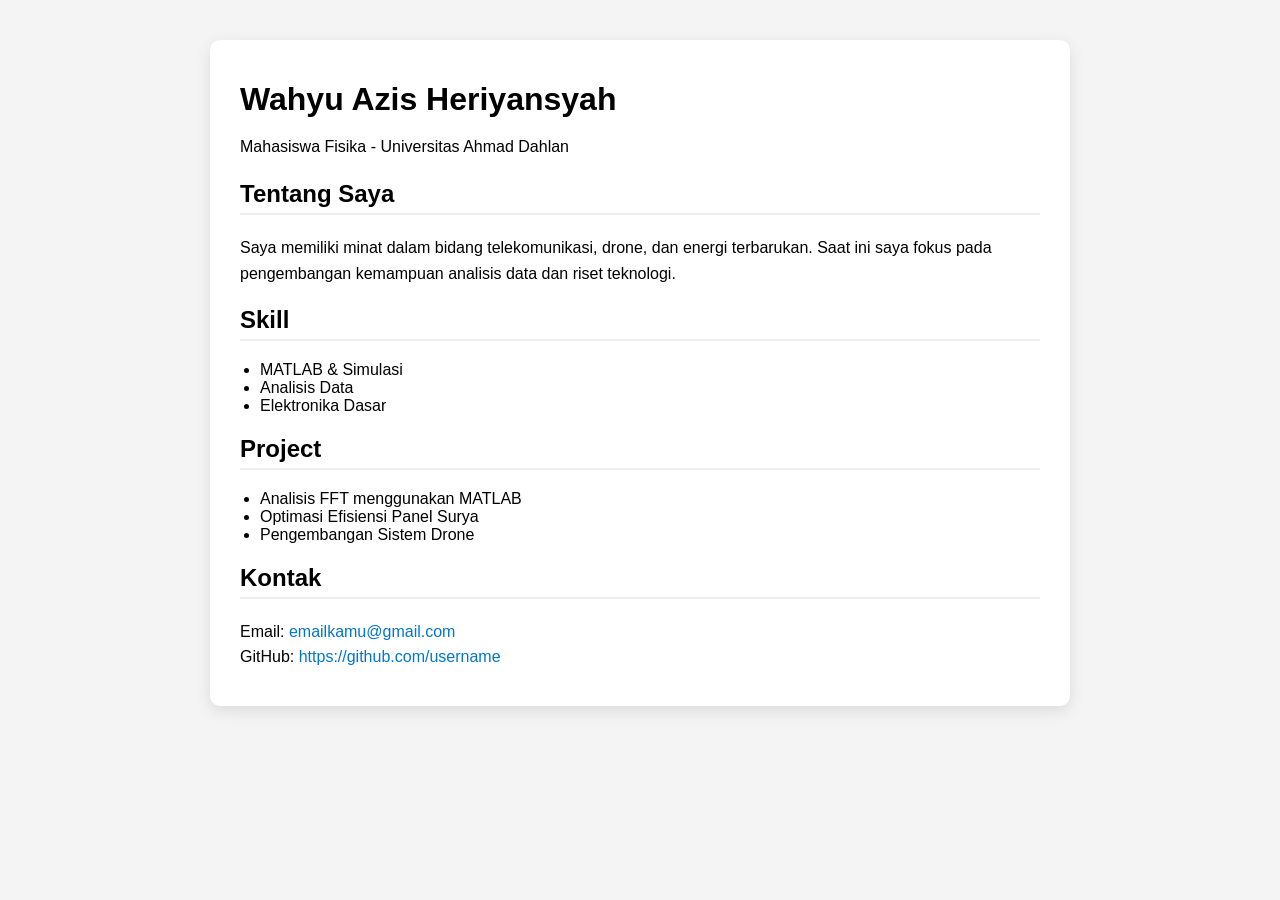
==== cbtampilanweb.html @ 7094b4a1 "update CV website" ====
<!DOCTYPE html>
<html lang="id">
<head>
    <meta charset="UTF-8">
    <meta name="viewport" content="width=device-width, initial-scale=1.0">
    <title>CV Wahyu Azis</title>

    <style>
        body {
            font-family: Arial, sans-serif;
            margin: 0;
            background: #f4f4f4;
        }

        .container {
            max-width: 800px;
            margin: 40px auto;
            background: white;
            padding: 20px 30px;
            border-radius: 10px;
            box-shadow: 0 5px 15px rgba(0,0,0,0.1);
        }

        h1 {
            margin-bottom: 5px;
        }

        h2 {
            border-bottom: 2px solid #eee;
            padding-bottom: 5px;
            margin-top: 20px;
        }

        p {
            line-height: 1.6;
        }

        ul {
            padding-left: 20px;
        }

        .contact a {
            text-decoration: none;
            color: #0077cc;
        }

        .contact a:hover {
            text-decoration: underline;
        }
    </style>
</head>

<body>

<div class="container">
    <h1>Wahyu Azis Heriyansyah</h1>
    <p>Mahasiswa Fisika - Universitas Ahmad Dahlan</p>

    <h2>Tentang Saya</h2>
    <p>
        Saya memiliki minat dalam bidang telekomunikasi, drone, dan energi terbarukan.
        Saat ini saya fokus pada pengembangan kemampuan analisis data dan riset teknologi.
    </p>

    <h2>Skill</h2>
    <ul>
        <li>MATLAB & Simulasi</li>
        <li>Analisis Data</li>
        <li>Elektronika Dasar</li>
    </ul>

    <h2>Project</h2>
    <ul>
        <li>Analisis FFT menggunakan MATLAB</li>
        <li>Optimasi Efisiensi Panel Surya</li>
        <li>Pengembangan Sistem Drone</li>
    </ul>

    <h2>Kontak</h2>
    <p class="contact">
        Email: <a href="mailto:emailkamu@gmail.com">emailkamu@gmail.com</a><br>
        GitHub: <a href="#">https://github.com/username</a>
    </p>
</div>

</body>
</html>
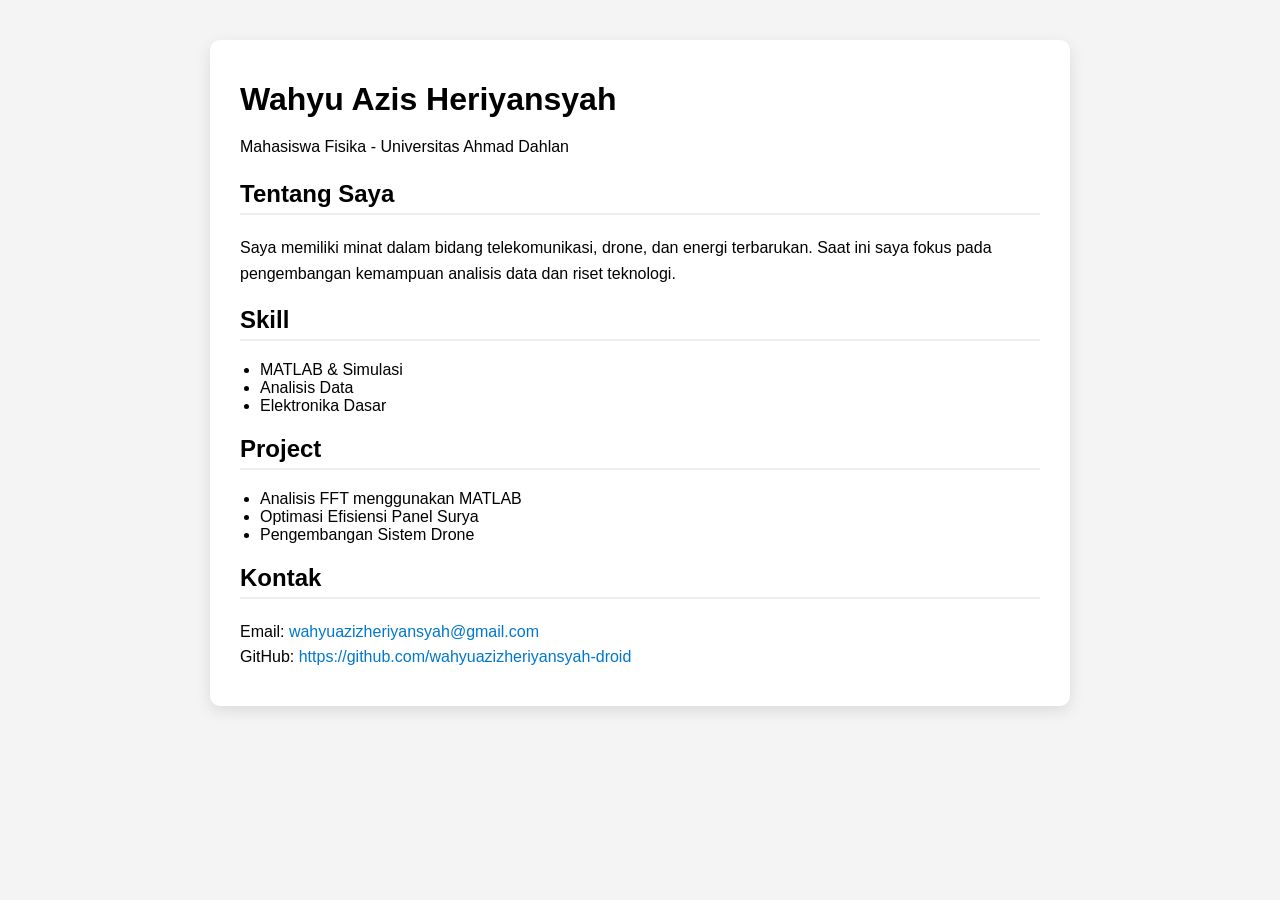
==== commit 0a0827ba: "add index.html" ====
--- a/cbtampilanweb.html
+++ b/cbtampilanweb.html
@@ -78,8 +78,8 @@
 
     <h2>Kontak</h2>
     <p class="contact">
-        Email: <a href="mailto:emailkamu@gmail.com">emailkamu@gmail.com</a><br>
-        GitHub: <a href="#">https://github.com/username</a>
+        Email: <a href="mailto:wahyuazizheriyansyah@gmail.com">wahyuazizheriyansyah@gmail.com</a><br>
+        GitHub: <a href="https://github.com/wahyuazizheriyansyah-droid">https://github.com/wahyuazizheriyansyah-droid</a>
     </p>
 </div>
 
